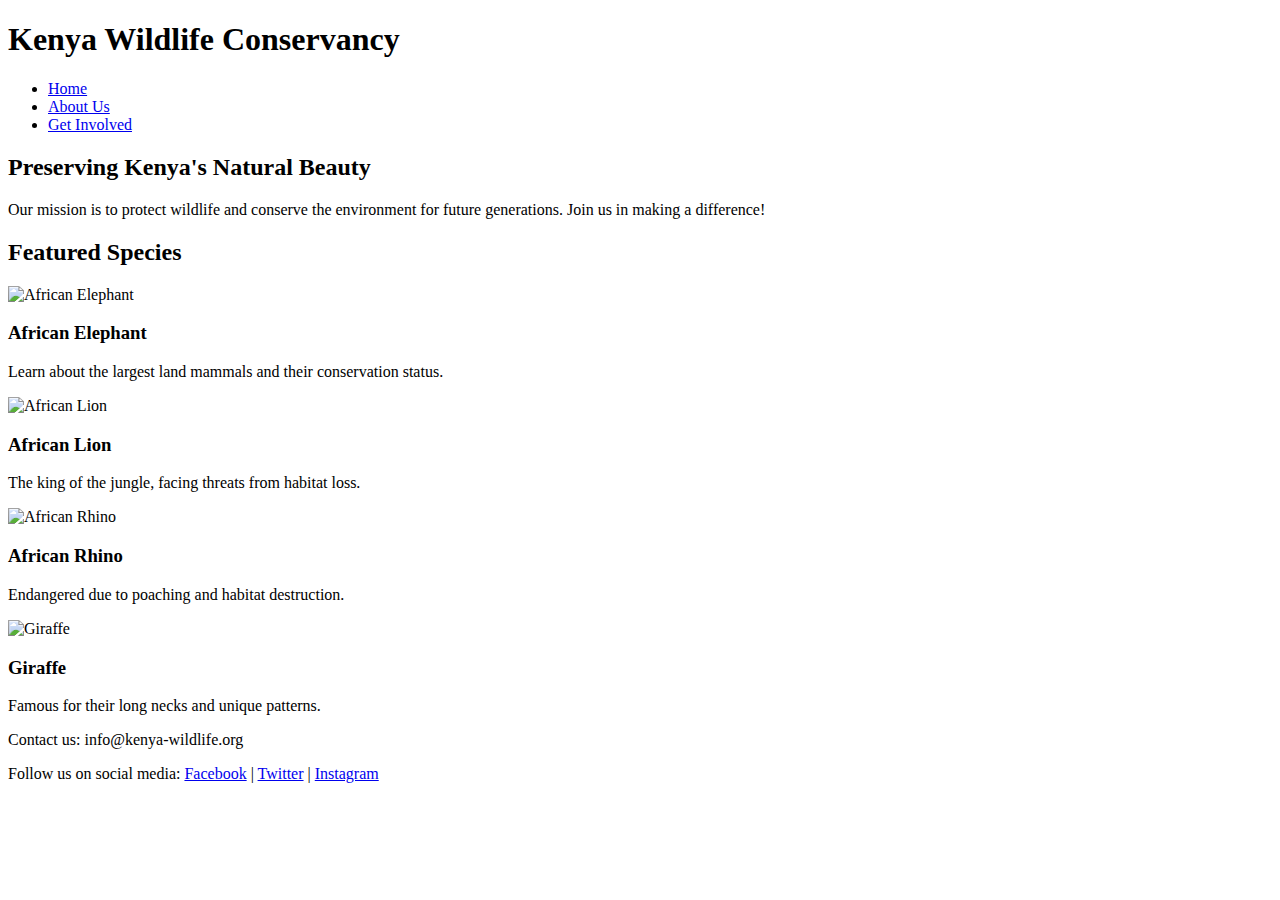
==== index.html @ 4ca3ed19 "updated image paths" ====
<!DOCTYPE html>
<html lang="en">
<head>
    <meta charset="UTF-8">
    <meta name="viewport" content="width=device-width, initial-scale=1.0">
    <link href="https://fonts.googleapis.com/css2?family=Lora:wght@700&family=Roboto:wght@400&display=swap" rel="stylesheet">
    <link rel="stylesheet" href="css/styles.css">
    <title>Kenya Wildlife Conservancy</title>
</head>
<body>
    <header>
        <h1>Kenya Wildlife Conservancy</h1>
        <nav>
            <ul>
                <li><a href="index.html">Home</a></li>
                <li><a href="about.html">About Us</a></li>
                <li><a href="#get-involved">Get Involved</a></li>
            </ul>
        </nav>
    </header>
    
    <section>
        <h2>Preserving Kenya's Natural Beauty</h2>
        <p>Our mission is to protect wildlife and conserve the environment for future generations. Join us in making a difference!</p>
    </section>
    
    <section class="species-grid">
        <h2>Featured Species</h2>
        <div class="species-item">
            <img src="images/elephant.jpg" alt="African Elephant">
            <h3>African Elephant</h3>
            <p>Learn about the largest land mammals and their conservation status.</p>
        </div>
        <div class="species-item">
            <img src="images/lion.jpg" alt="African Lion">
            <h3>African Lion</h3>
            <p>The king of the jungle, facing threats from habitat loss.</p>
        </div>
        <div class="species-item">
            <img src="images/rhino.jpg" alt="African Rhino">
            <h3>African Rhino</h3>
            <p>Endangered due to poaching and habitat destruction.</p>
        </div>
        <div class="species-item">
            <img src="images/giraffe.jpg" alt="Giraffe">
            <h3>Giraffe</h3>
            <p>Famous for their long necks and unique patterns.</p>
        </div>
    </section>
    
    <footer>
        <p>Contact us: info@kenya-wildlife.org</p>
        <p>Follow us on social media: 
            <a href="#">Facebook</a> | 
            <a href="#">Twitter</a> | 
            <a href="#">Instagram</a>
        </p>
    </footer>
</body>
</html>
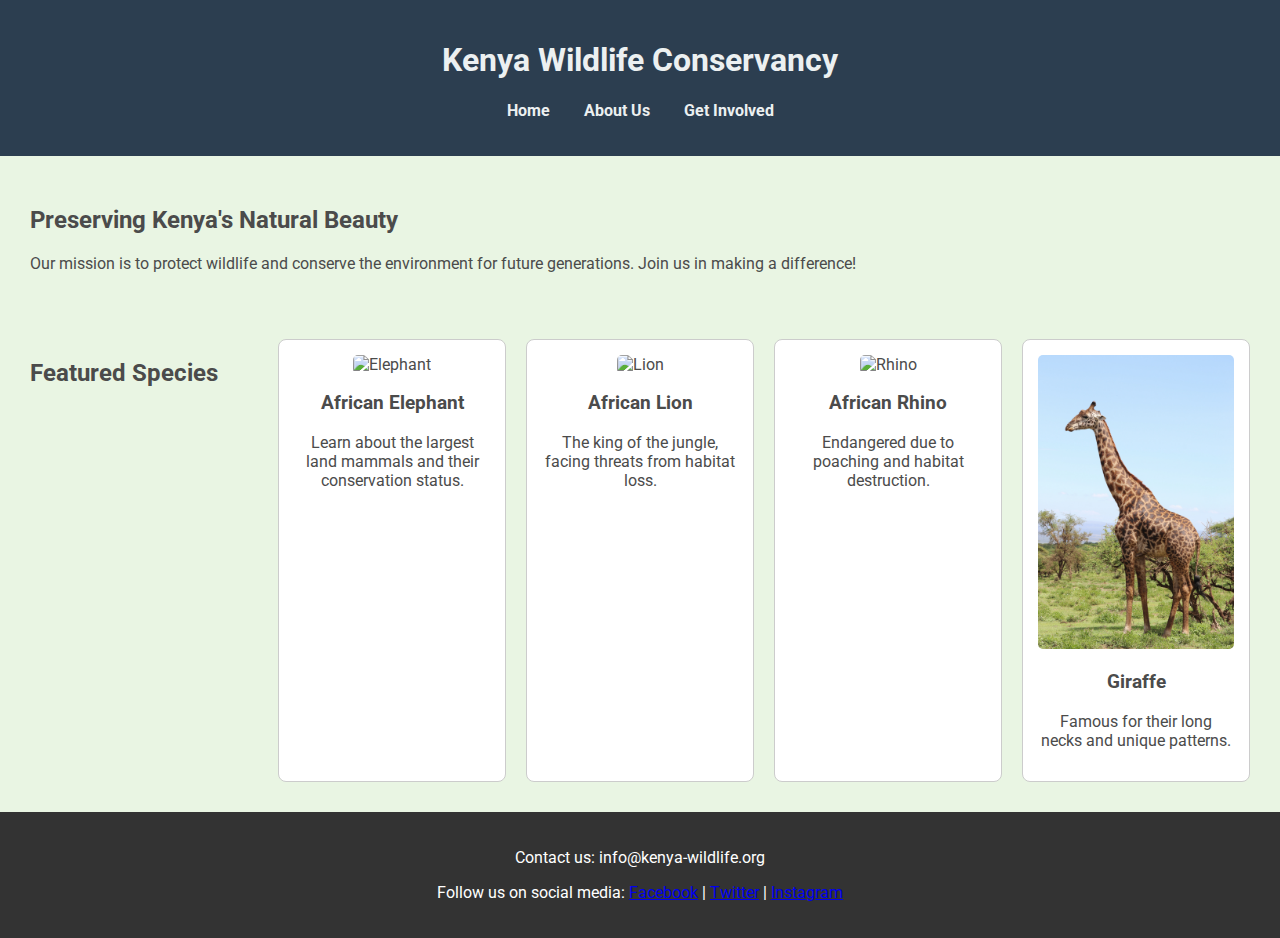
==== commit 3fbaf20a: "updated images" ====
--- a/index.html
+++ b/index.html
@@ -27,17 +27,17 @@
     <section class="species-grid">
         <h2>Featured Species</h2>
         <div class="species-item">
-            <img src="images/elephant.jpg" alt="African Elephant">
+            <img src="images/elephant.jpg" alt="Elephant">
             <h3>African Elephant</h3>
             <p>Learn about the largest land mammals and their conservation status.</p>
         </div>
         <div class="species-item">
-            <img src="images/lion.jpg" alt="African Lion">
+            <img src="images/lion.jpg" alt="Lion">
             <h3>African Lion</h3>
             <p>The king of the jungle, facing threats from habitat loss.</p>
         </div>
         <div class="species-item">
-            <img src="images/rhino.jpg" alt="African Rhino">
+            <img src="images/rhino.jpg" alt="Rhino">
             <h3>African Rhino</h3>
             <p>Endangered due to poaching and habitat destruction.</p>
         </div>
--- a/css/styles.css
+++ b/css/styles.css
@@ -0,0 +1,62 @@
+body {
+    font-family: 'Roboto', sans-serif;
+    background-color: #E9F5E3; /* Light green background */
+    color: #4B4B4B; /* Dark grey text */
+    margin: 0;
+    padding: 0;
+}
+
+header {
+    background-color: #2C3E50; /* Dark blue header */
+    color: #ECF0F1; /* Light text */
+    text-align: center;
+    padding: 20px 0;
+}
+
+nav ul {
+    list-style: none;
+    padding: 0;
+}
+
+nav ul li {
+    display: inline;
+    margin: 0 15px;
+}
+
+nav ul li a {
+    color: #ECF0F1; /* Light text */
+    text-decoration: none;
+    font-weight: bold;
+}
+
+section {
+    padding: 20px;
+    margin: 10px;
+}
+
+.species-grid {
+    display: grid;
+    grid-template-columns: repeat(auto-fill, minmax(200px, 1fr));
+    gap: 20px;
+}
+
+.species-item {
+    background-color: white;
+    border: 1px solid #ccc;
+    border-radius: 8px;
+    padding: 15px;
+    text-align: center;
+}
+
+.species-item img {
+    width: 100%;
+    height: auto;
+    border-radius: 5px;
+}
+
+footer {
+    text-align: center;
+    padding: 20px;
+    background-color: #333;
+    color: white;
+}
